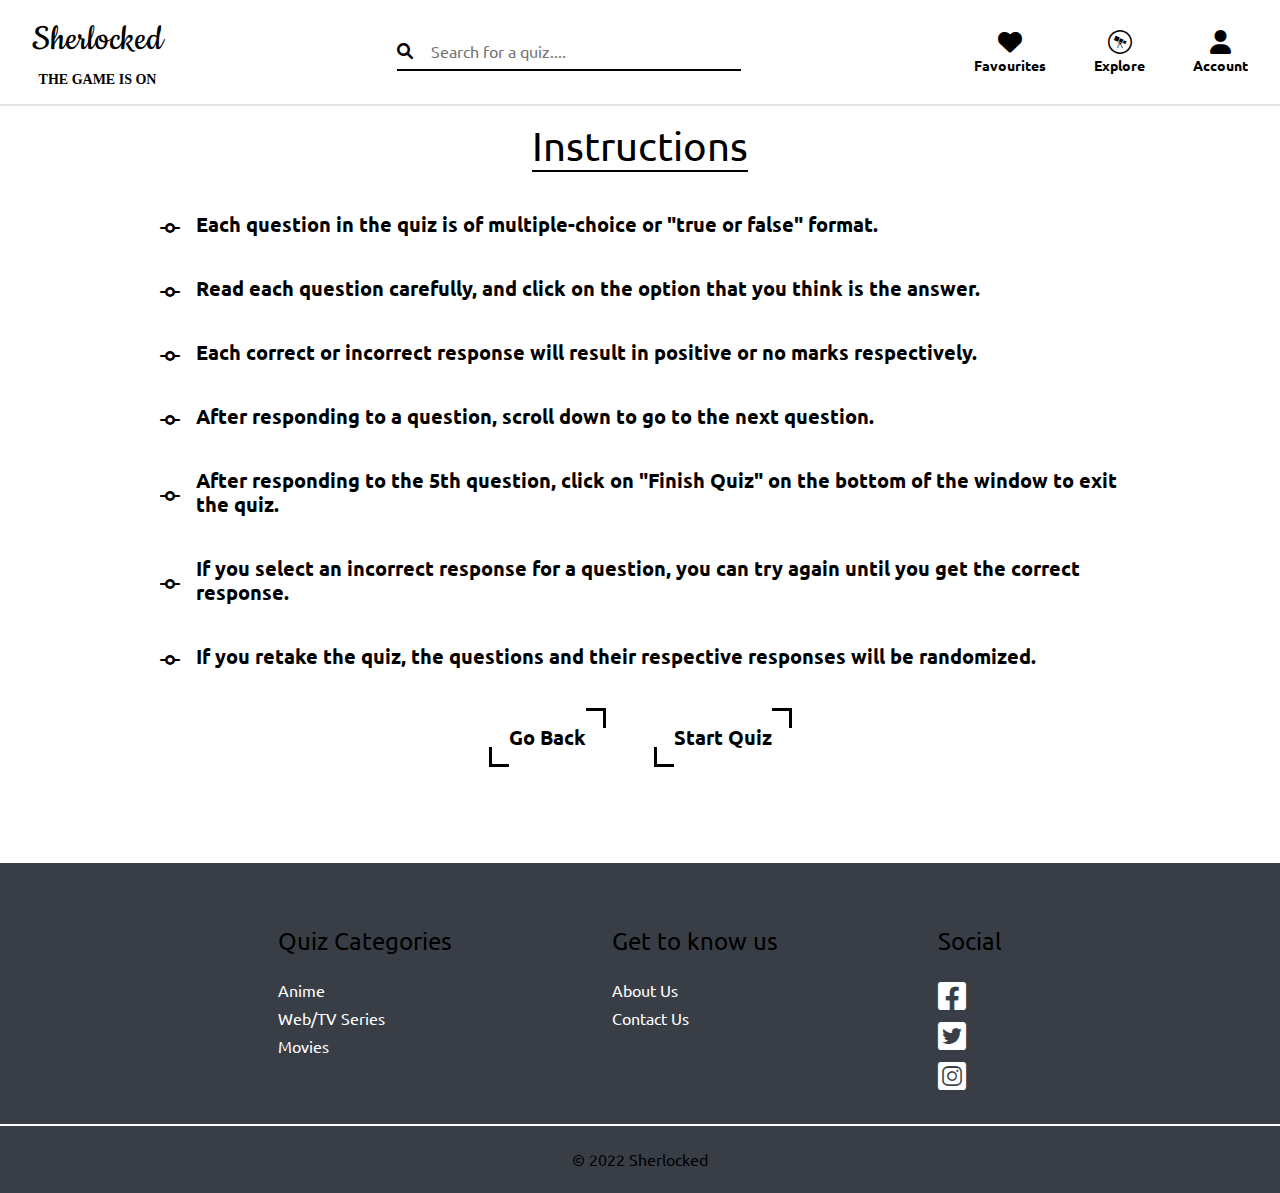
==== html/instruction.html @ 803b0ce6 "added instructions, quiz and result pages" ====
<!DOCTYPE html>
<html lang="en">
<head>
    <meta charset="UTF-8">
    <meta http-equiv="X-UA-Compatible" content="IE=edge">
    <meta name="viewport" content="width=device-width, initial-scale=1.0">
    <link rel="stylesheet" href="https://cdnjs.cloudflare.com/ajax/libs/font-awesome/6.0.0/css/all.min.css" integrity="sha512-9usAa10IRO0HhonpyAIVpjrylPvoDwiPUiKdWk5t3PyolY1cOd4DSE0Ga+ri4AuTroPR5aQvXU9xC6qOPnzFeg==" crossorigin="anonymous" referrerpolicy="no-referrer" />
    <link rel="stylesheet" href="../style.css">
    <title>Sherlocked</title>
</head>
<body>
    <header class="header">
        <nav class="navbar">
            <div class="navbar-left">
                <a href="../index.html" class="h1 logo">Sherlocked</a>
                <p class="small logo-down">THE GAME IS ON</p>
            </div>
            <div class="navbar-mid">
                <i class="fa-solid fa-magnifying-glass"></i>
                <input type="search" placeholder="Search for a quiz...." class="search-bar">
            </div>
            <div class="navbar-right">
                <a href="#" class="btn icon-btn">
                    <i class="fas fa-heart"></i>
                    <span class="small">Favourites</span>
                </a>
                <a href="#" class="btn icon-btn">
                    <i class="fa-brands fa-wpexplorer"></i>
                    <span class="small">Explore</span>
                </a>
                <a href="#" class="btn icon-btn">
                    <i class="fa-solid fa-user"></i>
                    <span class="small">Account</span>
                </a>
            </div>
        </nav>
    </header>
    <main class="instructions-page">
        <p class="h1 title">Instructions</p>
        <div class="instructions">
            <p class="instruction">
                <i class="fa-solid fa-code-commit"></i>
                <span class="message h5">Each question in the quiz is of multiple-choice or "true or false" format.</span>
            </p>
            <p class="instruction">
                <i class="fa-solid fa-code-commit"></i>
                <span class="message h5">Read each question carefully, and click on the option that you think is the answer.</span>
            </p>
            <p class="instruction">
                <i class="fa-solid fa-code-commit"></i>
                <span class="message h5">Each correct or incorrect response will result in positive or no marks respectively.</span>
            </p>
            <p class="instruction">
                <i class="fa-solid fa-code-commit"></i>
                <span class="message h5">After responding to a question, scroll down to go to the next question.</span>
            </p>
            <p class="instruction">
                <i class="fa-solid fa-code-commit"></i>
                <span class="message h5">After responding to the 5th question, click on "Finish Quiz" on the bottom of the window to exit the quiz.</span>
            </p>
            <p class="instruction">
                <i class="fa-solid fa-code-commit"></i>
                <span class="message h5">If you select an incorrect response for a question, you can try again until you get the correct response.</span>
            </p>
            <p class="instruction">
                <i class="fa-solid fa-code-commit"></i>
                <span class="message h5">If you retake the quiz, the questions and their respective responses will be randomized.</span>
            </p>
        </div>
        <div class="buttons">
            <a href="../index.html" class="btn animated-btn">Go Back</a>
            <a href="quiz.html" class="btn animated-btn">Start Quiz</a>
        </div>
    </main>
    <footer class="footer">
        <div class="footer-nav">
            <div class="footer-nav-item">
                <p class="h4">Quiz Categories</p>
                <div class="footer-list">
                    <a href="#" class="footer-item">Anime</a>
                    <a href="#" class="footer-item">Web/TV Series</a>
                    <a href="#" class="footer-item">Movies</a>
                </div>
            </div>
            <div class="footer-nav-item">
                <p class="h4">Get to know us</p>
                <div class="footer-list">
                    <a href="#" class="footer-item">About Us</a>
                    <a href="#" class="footer-item">Contact Us</a>
                </div>
            </div>
            <div class="footer-nav-item">
                <p class="h4">Social</p>
                <div class="footer-list">
                    <a href="#" class="footer-item"><i class="fa-brands fa-facebook-square"></i></a>
                    <a href="#" class="footer-item"><i class="fa-brands fa-twitter-square"></i></a>
                    <a href="#" class="product"><i class="fa-brands fa-instagram-square"></i></a>
                </div>
            </div>
        </div>
        <div class="logo">
            <p class="h6">&copy; 2022 Sherlocked</p>
        </div>
    </footer>
</body>
</html>
---- style.css ----
@import './css/imports.css';

/* -------- Header -------- */
.header-quiz {
    position: fixed;
    top: 0;
    left: 0;
    right: 0;
}

/* Navbar */
.navbar {
    width: 100%;
    display: flex;
    align-items: center;
    justify-content: space-between;
    padding: 1rem 2rem;
    border-bottom: 2px solid var(--light-black-1);
}

.navbar-left {
    display: flex;
    flex-direction: column;
    align-items: center;
    justify-content: center;
}

.logo {
    font-family: var(--font-cookie);
}

.logo-down {
    transform-origin: bottom;
    transform: scaleY(0);
    transition: var(--default-transition);
    font-family: var(--font-redressed);
}

.navbar:hover > .navbar-left > .logo-down {
    transform: scaleY(1);
}

.navbar-mid {
    display: flex;
    align-items: center;
    justify-content: center;
    gap: 0.5rem;
    border-bottom: 2px solid var(--black-color);
}

.search-bar {
    width: 20rem;
    font-size: 1rem;
    padding: 0.5rem 0.625rem;
    border: none;
    outline: none;
}

.search-bar::-webkit-search-cancel-button {
    cursor: pointer;
    color: var(--black-color);
}

.search-bar::-webkit-search-cancel-button:hover {
    transform: scale(1.1);
}

.navbar-right {
    display: flex;
    align-items: center;
    justify-content: center;
    gap: 3rem;
}

.icon-btn {
    display: flex;
    flex-direction: column;
    align-items: center;
    justify-content: center;
    gap: 0.1rem;
}

.icon-btn > i {
    font-size: 1.5rem;
    transition: var(--default-transition);
}

.icon-btn:hover > i {
    transform: scale(1.2);
}

/* Display */
.display {
    position: relative;
    width: 100%;
    height: fit-content;
}

.top-img {
    position: absolute;
    top: 0;
    left: 50%;
    transform: translateX(-50%);
    width: 15rem;
    height: 8rem;
}

/* Main */
/* Home Page */
.quiz-arena {
    width: 100%;
    display: flex;
    flex-direction: column;
    align-items: center;
    justify-content: center;
    gap: 2rem;
    margin-bottom: 5rem;
}

.categories {
    width: 100%;
    display: flex;
    align-items: center;
    justify-content: center;
    gap: 1rem;
    padding: 1rem 2rem;
}

.category {
    flex: 1;
    text-align: center;
    padding: 0.25rem 0;
    transition: var(--default-transition);
    cursor: pointer;
    outline: none;
    border: none;
    background: transparent;
    border-bottom: 2px solid var(--light-black-3);
    box-shadow: rgba(0, 0, 0, 0.45) 0px 25px 20px -20px;
}

.active-category,
.category:hover {
    border-bottom: 2px solid var(--black-color);
}

.category-quizes {
    width: 100%;
    display: flex;
    flex-flow: row wrap;
    align-items: center;
    justify-content: center;
    gap: 2rem;
    padding: 1rem 2rem;
    transition: var(--default-transition);
}

.web-category,
.movie-category {
    display: none;
}

/* Instructions Page */
.instructions-page {
    width: 80%;
    padding: 1rem 2rem;
    margin: 0 auto;
    display: flex;
    flex-direction: column;
    align-items: center;
    justify-content: center;
    gap: 2rem;
    margin-bottom: 5rem;
}

.instructions-page > .title {
    border-bottom: 2px solid var(--black-color);
}

.buttons {
    display: flex;
    flex-flow: row wrap;
    align-items: center;
    justify-content: center;
    gap: 3rem;
}

.instructions {
    display: flex;
    flex-direction: column;
    align-items: flex-start;
    justify-content: center;
    gap: 2rem;
}

.instruction {
    display: flex;
    align-items: center;
    justify-content: center;
    gap: 1rem;
    font-weight: 600;
}

/* Quiz Page */
.quiz-page {
    padding: 2rem 0;
}

.quiz-nav {
    position: fixed;
    top: 50%;
    transform: translateY(-50%);
    left: 0;
    width: 10rem;
    border-right: 1px solid var(--light-black-3);
    padding: 2rem 1rem;
}

.q-list,
.quiz-questions,
.questions,
.question,
.options {
    display: flex;
    flex-direction: column;
    align-items: center;
    justify-content: center;
}

.q-list {
    gap: 1rem;
}

.quiz-questions {
    margin-left: 11rem;
    padding: 2rem 1rem;
    gap: 3rem;
}

.questions {
    gap: 3rem;
}

.question,
.options {
    gap: 1rem;
}

.question-title {
    align-self: flex-start;
    width: 40rem;
    text-align: left;
}

.question-image {
    width: 40rem;
    height: 20rem;
    border-radius: 5px;
}

.question-image > img {
    border-radius: 5px;
    object-fit: cover;
    object-position: 0 0;
}

.option {
    padding: 0.5rem 1rem;
    border: 1px solid var(--light-black-6);
    border-radius: 2rem;
    width: 40rem;
    text-align: center;
}

.options > .option {
    cursor: pointer;
}

.options > .option:hover {
    border: 1px solid var(--black-color);
}

.hr {
    width: 70rem;
}

/* Result Page */
.result-page {
    width: 100%;
    display: flex;
    flex-direction: column;
    align-items: center;
    justify-content: center;
    gap: 2rem;
    margin-top: 2rem;
    margin-bottom: 5rem;
}

.answers {
    display: flex;
    flex-direction: column;
    align-items: center;
    justify-content: center;
    gap: 2rem;
}

.answer {
    display: flex;
    flex-flow: row wrap;
    align-items: center;
    justify-content: center;
    gap: 2rem;
    box-shadow: rgba(0, 0, 0, 0.16) 0px 3px 6px, rgba(0, 0, 0, 0.23) 0px 3px 6px;
    padding-right: 0.5rem;
}

.answer-body {
    display: flex;
    flex-direction: column;
    align-items: flex-start;
    justify-content: center;
    gap: 1rem;
}

.your,
.correct {
    font-weight: 600;
}

.right {
    background: var(--green-color);
    color: var(--white-color);
}

.wrong {
    background: var(--red-color);
    color: var(--white-color);
}

/* Footer */

.footer {
    background: var(--secondary-color);
}

.footer-nav {
    display: flex;
    align-items: flex-start;
    justify-content: center;
    gap: 10rem;
    padding: 2rem 0;
}

.footer-nav-item {
    display: flex;
    align-items: flex-start;
    justify-content: center;
    flex-direction: column;
    gap: 1rem;
    margin-top: 2rem;
}

.footer-nav-item > .h4 {
    color: var(--black-color);
}

.footer-list {
    display: flex;
    align-items: flex-start;
    justify-content: center;
    flex-direction: column;
    gap: 0.5rem;
}

.footer-list > a {
    color: var(--white-color);
}

.footer-list > a:hover {
    transform: scale(1.1);
}

.footer-list > a > i {
    font-size: 2rem;
}

.footer > .logo {
    padding: 1.5rem 0;
    border-top: 2px solid var(--white-color);
    color: var(--black-color);
    text-align: center;
}

.footer > .logo > .h6 {
    margin: 0;
}
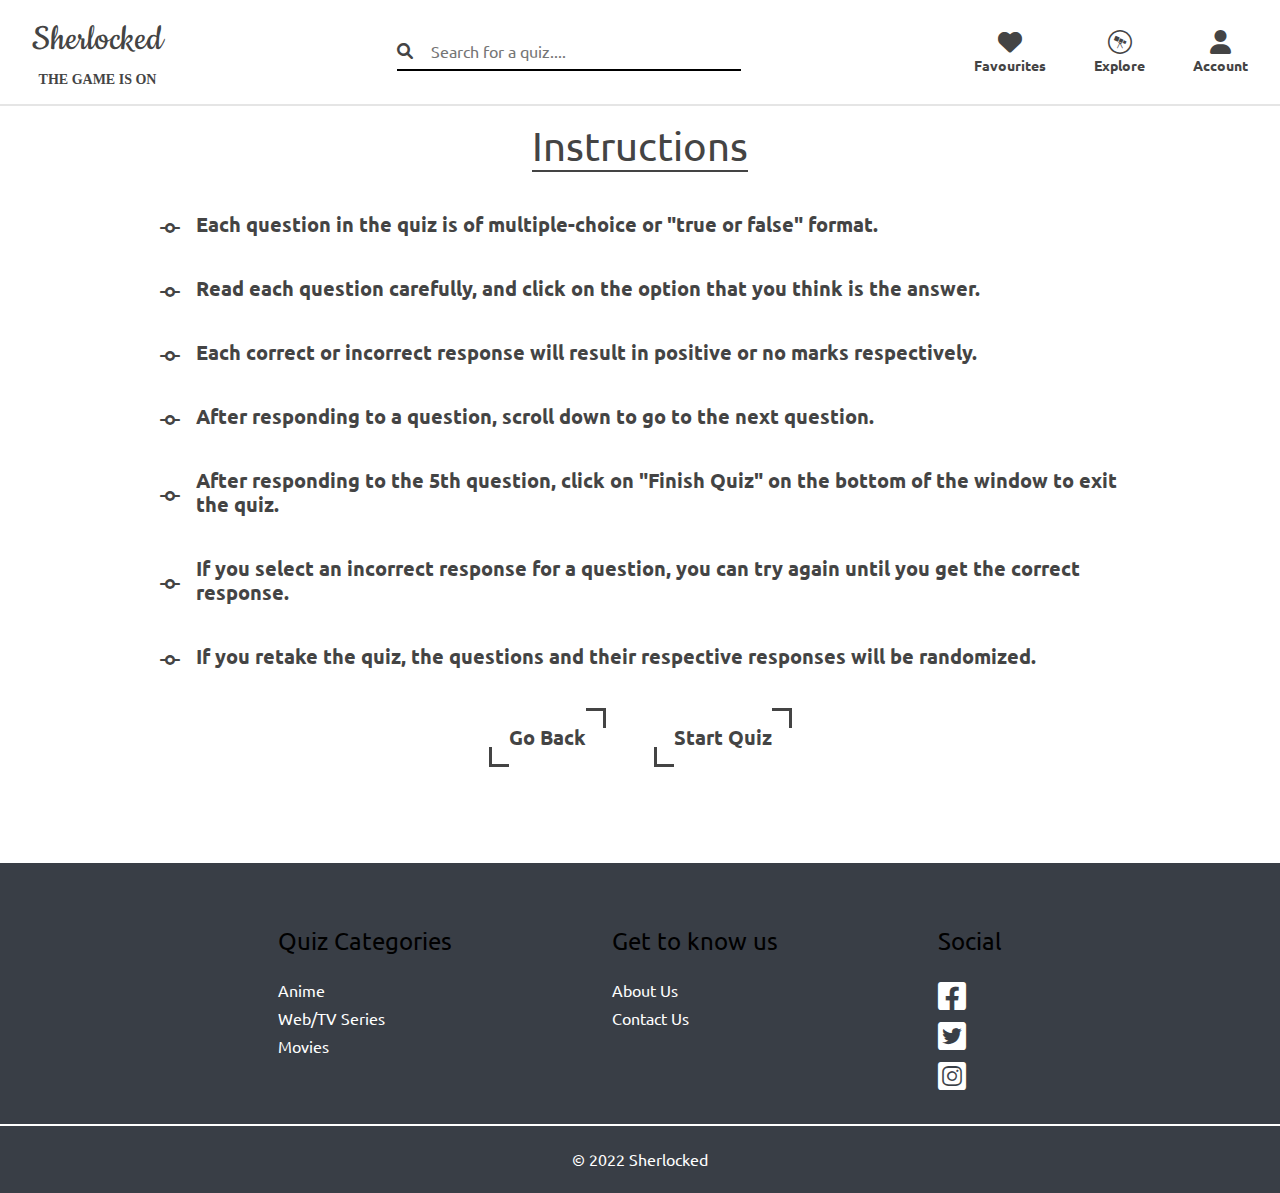
==== commit ec787bd3: "worked on contrast and added flex to utilities" ====
--- a/html/instruction.html
+++ b/html/instruction.html
@@ -10,88 +10,88 @@
 </head>
 <body>
     <header class="header">
-        <nav class="navbar">
-            <div class="navbar-left">
+        <nav class="navbar flex flex-row flex-align-center">
+            <div class="navbar-left flex flex-col flex-align-justify-center">
                 <a href="../index.html" class="h1 logo">Sherlocked</a>
                 <p class="small logo-down">THE GAME IS ON</p>
             </div>
-            <div class="navbar-mid">
+            <div class="navbar-mid flex flex-align-justify-center">
                 <i class="fa-solid fa-magnifying-glass"></i>
                 <input type="search" placeholder="Search for a quiz...." class="search-bar">
             </div>
-            <div class="navbar-right">
-                <a href="#" class="btn icon-btn">
+            <div class="navbar-right flex flex-align-justify-center">
+                <a href="#" class="btn icon-btn flex flex-col flex-align-justify-center">
                     <i class="fas fa-heart"></i>
                     <span class="small">Favourites</span>
                 </a>
-                <a href="#" class="btn icon-btn">
+                <a href="#" class="btn icon-btn flex flex-col flex-align-justify-center">
                     <i class="fa-brands fa-wpexplorer"></i>
                     <span class="small">Explore</span>
                 </a>
-                <a href="#" class="btn icon-btn">
+                <a href="#" class="btn icon-btn flex flex-col flex-align-justify-center">
                     <i class="fa-solid fa-user"></i>
                     <span class="small">Account</span>
                 </a>
             </div>
         </nav>
     </header>
-    <main class="instructions-page">
+    <main class="instructions-page flex flex-col flex-align-justify-center">
         <p class="h1 title">Instructions</p>
-        <div class="instructions">
-            <p class="instruction">
+        <div class="instructions flex flex-col flex-justify-center">
+            <p class="instruction flex flex-align-justify-center">
                 <i class="fa-solid fa-code-commit"></i>
                 <span class="message h5">Each question in the quiz is of multiple-choice or "true or false" format.</span>
             </p>
-            <p class="instruction">
+            <p class="instruction flex flex-align-justify-center">
                 <i class="fa-solid fa-code-commit"></i>
                 <span class="message h5">Read each question carefully, and click on the option that you think is the answer.</span>
             </p>
-            <p class="instruction">
+            <p class="instruction flex flex-align-justify-center">
                 <i class="fa-solid fa-code-commit"></i>
                 <span class="message h5">Each correct or incorrect response will result in positive or no marks respectively.</span>
             </p>
-            <p class="instruction">
+            <p class="instruction flex flex-align-justify-center">
                 <i class="fa-solid fa-code-commit"></i>
                 <span class="message h5">After responding to a question, scroll down to go to the next question.</span>
             </p>
-            <p class="instruction">
+            <p class="instruction flex flex-align-justify-center">
                 <i class="fa-solid fa-code-commit"></i>
                 <span class="message h5">After responding to the 5th question, click on "Finish Quiz" on the bottom of the window to exit the quiz.</span>
             </p>
-            <p class="instruction">
+            <p class="instruction flex flex-align-justify-center">
                 <i class="fa-solid fa-code-commit"></i>
                 <span class="message h5">If you select an incorrect response for a question, you can try again until you get the correct response.</span>
             </p>
-            <p class="instruction">
+            <p class="instruction flex flex-align-justify-center">
                 <i class="fa-solid fa-code-commit"></i>
                 <span class="message h5">If you retake the quiz, the questions and their respective responses will be randomized.</span>
             </p>
         </div>
-        <div class="buttons">
+        <div class="buttons flex flex-row flex-align-justify-center">
             <a href="../index.html" class="btn animated-btn">Go Back</a>
             <a href="quiz.html" class="btn animated-btn">Start Quiz</a>
         </div>
     </main>
     <footer class="footer">
-        <div class="footer-nav">
-            <div class="footer-nav-item">
+        <div class="footer-nav flex flex-justify-center">
+            <div class="footer-nav-item flex flex-col flex-justify-center">
                 <p class="h4">Quiz Categories</p>
-                <div class="footer-list">
+                <div class="footer-list flex flex-col flex-justify-center">
                     <a href="#" class="footer-item">Anime</a>
                     <a href="#" class="footer-item">Web/TV Series</a>
                     <a href="#" class="footer-item">Movies</a>
                 </div>
             </div>
-            <div class="footer-nav-item">
+            <div class="footer-nav-item flex flex-col flex-justify-center">
                 <p class="h4">Get to know us</p>
-                <div class="footer-list">
+                <div class="footer-list flex flex-col flex-justify-center">
                     <a href="#" class="footer-item">About Us</a>
                     <a href="#" class="footer-item">Contact Us</a>
                 </div>
             </div>
-            <div class="footer-nav-item">
+            <div class="footer-nav-item flex flex-col flex-justify-center">
                 <p class="h4">Social</p>
-                <div class="footer-list">
+                <div class="footer-list flex flex-col flex-justify-center">
                     <a href="#" class="footer-item"><i class="fa-brands fa-facebook-square"></i></a>
                     <a href="#" class="footer-item"><i class="fa-brands fa-twitter-square"></i></a>
                     <a href="#" class="product"><i class="fa-brands fa-instagram-square"></i></a>
--- a/style.css
+++ b/style.css
@@ -1,28 +1,12 @@
 @import './css/imports.css';
 
 /* -------- Header -------- */
-.header-quiz {
-    position: fixed;
-    top: 0;
-    left: 0;
-    right: 0;
-}
-
 /* Navbar */
 .navbar {
     width: 100%;
-    display: flex;
-    align-items: center;
     justify-content: space-between;
     padding: 1rem 2rem;
     border-bottom: 2px solid var(--light-black-1);
-}
-
-.navbar-left {
-    display: flex;
-    flex-direction: column;
-    align-items: center;
-    justify-content: center;
 }
 
 .logo {
@@ -41,9 +25,6 @@
 }
 
 .navbar-mid {
-    display: flex;
-    align-items: center;
-    justify-content: center;
     gap: 0.5rem;
     border-bottom: 2px solid var(--black-color);
 }
@@ -66,17 +47,10 @@
 }
 
 .navbar-right {
-    display: flex;
-    align-items: center;
-    justify-content: center;
     gap: 3rem;
 }
 
 .icon-btn {
-    display: flex;
-    flex-direction: column;
-    align-items: center;
-    justify-content: center;
     gap: 0.1rem;
 }
 
@@ -109,19 +83,12 @@
 /* Home Page */
 .quiz-arena {
     width: 100%;
-    display: flex;
-    flex-direction: column;
-    align-items: center;
-    justify-content: center;
     gap: 2rem;
     margin-bottom: 5rem;
 }
 
 .categories {
     width: 100%;
-    display: flex;
-    align-items: center;
-    justify-content: center;
     gap: 1rem;
     padding: 1rem 2rem;
 }
@@ -146,10 +113,6 @@
 
 .category-quizes {
     width: 100%;
-    display: flex;
-    flex-flow: row wrap;
-    align-items: center;
-    justify-content: center;
     gap: 2rem;
     padding: 1rem 2rem;
     transition: var(--default-transition);
@@ -165,38 +128,20 @@
     width: 80%;
     padding: 1rem 2rem;
     margin: 0 auto;
-    display: flex;
-    flex-direction: column;
-    align-items: center;
-    justify-content: center;
     gap: 2rem;
     margin-bottom: 5rem;
 }
 
-.instructions-page > .title {
-    border-bottom: 2px solid var(--black-color);
-}
-
 .buttons {
-    display: flex;
-    flex-flow: row wrap;
-    align-items: center;
-    justify-content: center;
     gap: 3rem;
 }
 
 .instructions {
-    display: flex;
-    flex-direction: column;
-    align-items: flex-start;
-    justify-content: center;
+    align-items: flex-start;
     gap: 2rem;
 }
 
 .instruction {
-    display: flex;
-    align-items: center;
-    justify-content: center;
     gap: 1rem;
     font-weight: 600;
 }
@@ -216,17 +161,6 @@
     padding: 2rem 1rem;
 }
 
-.q-list,
-.quiz-questions,
-.questions,
-.question,
-.options {
-    display: flex;
-    flex-direction: column;
-    align-items: center;
-    justify-content: center;
-}
-
 .q-list {
     gap: 1rem;
 }
@@ -287,38 +221,23 @@
 /* Result Page */
 .result-page {
     width: 100%;
-    display: flex;
-    flex-direction: column;
-    align-items: center;
-    justify-content: center;
     gap: 2rem;
     margin-top: 2rem;
     margin-bottom: 5rem;
 }
 
 .answers {
-    display: flex;
-    flex-direction: column;
-    align-items: center;
-    justify-content: center;
     gap: 2rem;
 }
 
 .answer {
-    display: flex;
-    flex-flow: row wrap;
-    align-items: center;
-    justify-content: center;
     gap: 2rem;
     box-shadow: rgba(0, 0, 0, 0.16) 0px 3px 6px, rgba(0, 0, 0, 0.23) 0px 3px 6px;
     padding-right: 0.5rem;
 }
 
 .answer-body {
-    display: flex;
-    flex-direction: column;
-    align-items: flex-start;
-    justify-content: center;
+    align-items: flex-start;
     gap: 1rem;
 }
 
@@ -344,18 +263,13 @@
 }
 
 .footer-nav {
-    display: flex;
-    align-items: flex-start;
-    justify-content: center;
+    align-items: flex-start;
     gap: 10rem;
     padding: 2rem 0;
 }
 
 .footer-nav-item {
-    display: flex;
-    align-items: flex-start;
-    justify-content: center;
-    flex-direction: column;
+    align-items: flex-start;
     gap: 1rem;
     margin-top: 2rem;
 }
@@ -365,10 +279,7 @@
 }
 
 .footer-list {
-    display: flex;
-    align-items: flex-start;
-    justify-content: center;
-    flex-direction: column;
+    align-items: flex-start;
     gap: 0.5rem;
 }
 
@@ -382,15 +293,16 @@
 
 .footer-list > a > i {
     font-size: 2rem;
+    color: var(--white-color);
 }
 
 .footer > .logo {
     padding: 1.5rem 0;
     border-top: 2px solid var(--white-color);
-    color: var(--black-color);
     text-align: center;
 }
 
 .footer > .logo > .h6 {
     margin: 0;
+    color: var(--white-color);
 }